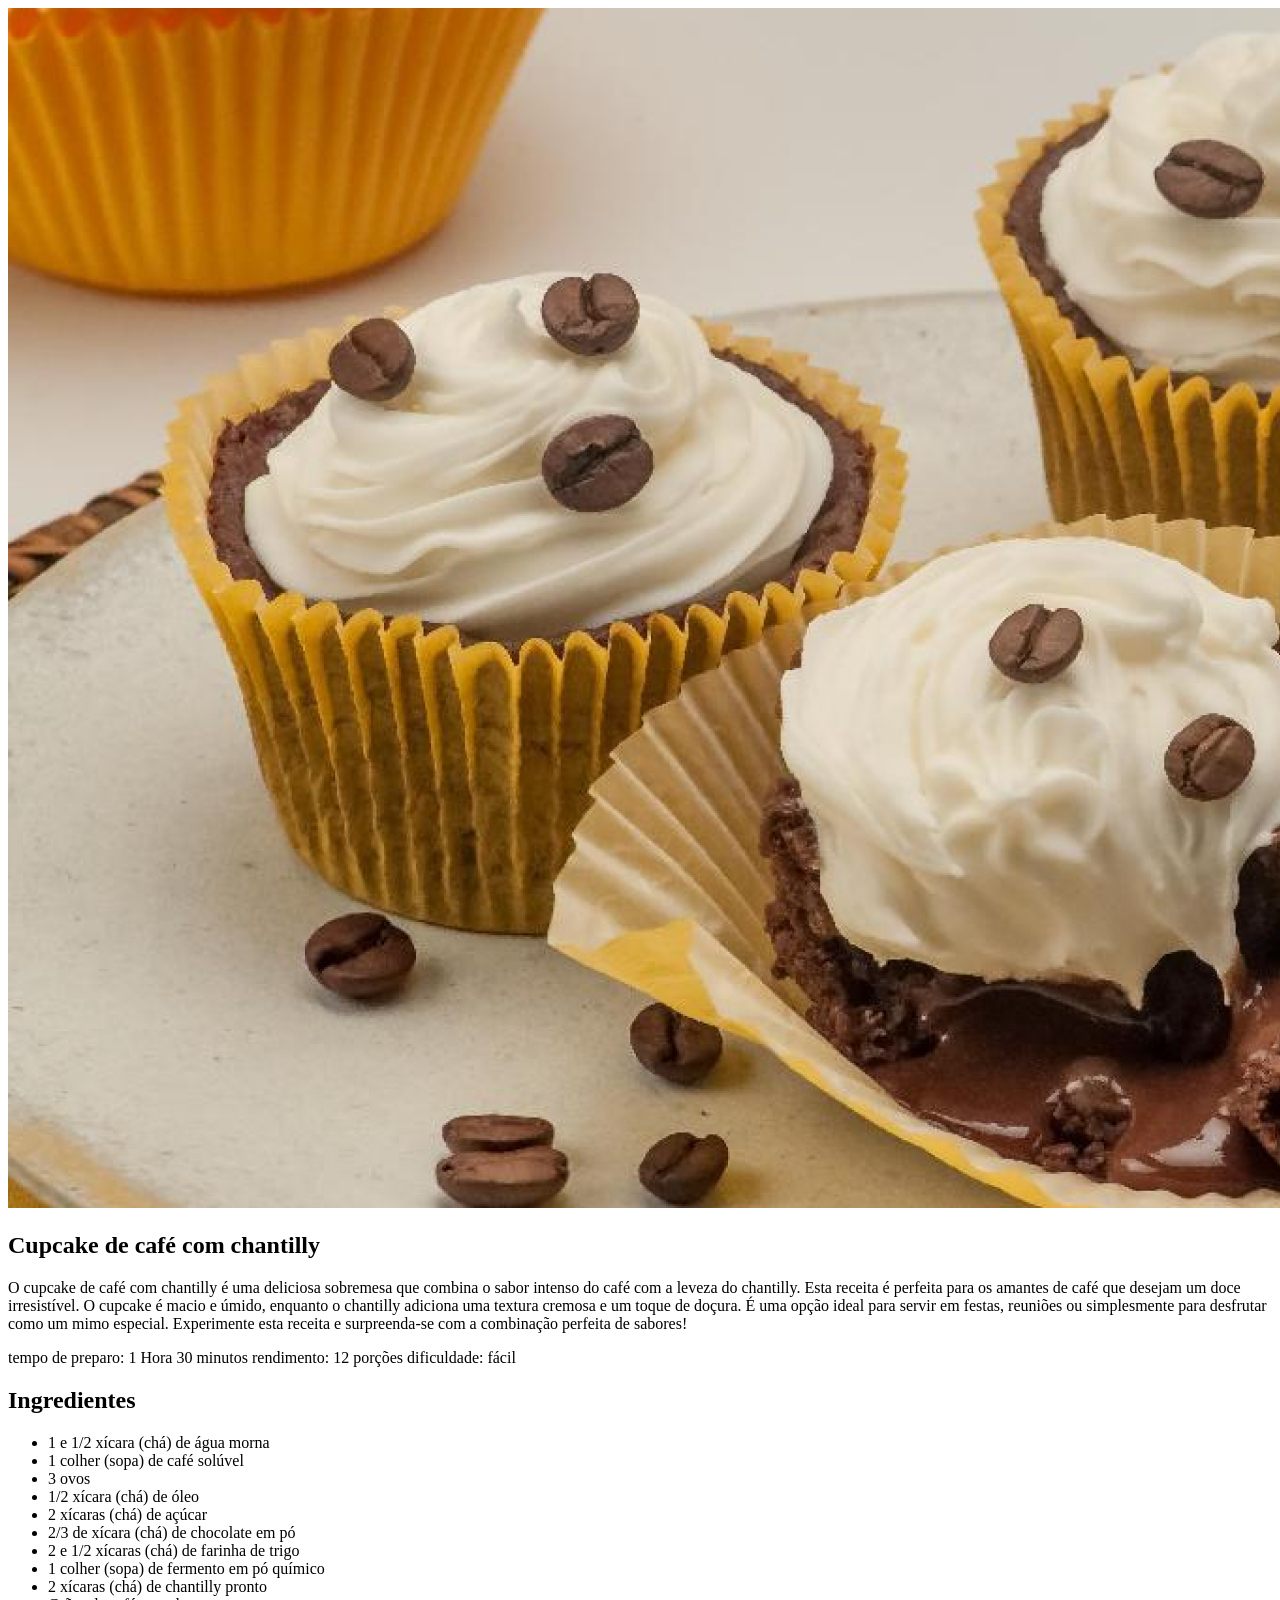
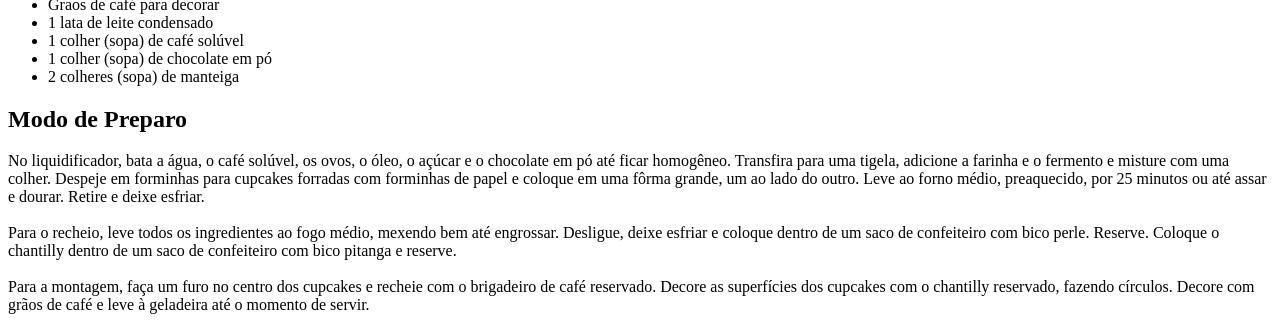
==== pagReceita/index.html @ a5f24bc3 "iniciando a estrutura html" ====
<!DOCTYPE html>
<html lang="pt-BR">
<head>
  <meta charset="UTF-8">
  <meta name="viewport" content="width=device-width, initial-scale=1.0">
  <link rel="stylesheet" href="style.css">
  <title>Página de Receita</title>
  
</head>
<body>
  <div id="page">
    <main>
      <img src="/pagReceita/image/main-image.png" alt="Imagem principal da receita">
      <section id="about">
        <h1>Cupcake de café com chantilly</h1>
        <p>
          O cupcake de café com chantilly é uma deliciosa sobremesa que combina o sabor intenso do café com a leveza do chantilly. Esta receita é perfeita para os amantes de café que desejam um doce irresistível. O cupcake é macio e úmido, enquanto o chantilly adiciona uma textura cremosa e um toque de doçura. É uma opção ideal para servir em festas, reuniões ou simplesmente para desfrutar como um mimo especial. Experimente esta receita e surpreenda-se com a combinação perfeita de sabores!
        </p>
        <p>
          tempo de preparo: 1 Hora 30 minutos
          rendimento: 12 porções
          dificuldade: fácil
        </p>
      </section>
      <section id="ingredients">
        <h2>Ingredientes</h2>
        <ul>
         <li>1 e 1/2 xícara (chá) de água morna</li>
          <li>1 colher (sopa) de café solúvel</li>
          <li>3 ovos</li>
          <li>1/2 xícara (chá) de óleo</li>
          <li>2 xícaras (chá) de açúcar</li>
          <li>2/3 de xícara (chá) de chocolate em pó</li>
          <li>2 e 1/2 xícaras (chá) de farinha de trigo</li>
          <li>1 colher (sopa) de fermento em pó químico</li>
          <li>2 xícaras (chá) de chantilly pronto</li>
          <li>Grãos de café para decorar</li>
          <li>1 lata de leite condensado</li>
          <li>1 colher (sopa) de café solúvel</li>
          <li>1 colher (sopa) de chocolate em pó</li>
          <li>2 colheres (sopa) de manteiga</li>
        </ul>
      </section>
      <section id="preparation">
        <h2>Modo de Preparo</h2>
          <p>
              No liquidificador, bata a água, o café solúvel, os ovos, o óleo, o açúcar e o chocolate em pó até ficar homogêneo. Transfira para uma tigela, adicione a farinha e o fermento e misture com uma colher. Despeje em forminhas para cupcakes forradas com forminhas de papel e coloque em uma fôrma grande, um ao lado do outro. Leve ao forno médio, preaquecido, por 25 minutos ou até assar e dourar. Retire e deixe esfriar. <br><br>
              Para o recheio, leve todos os ingredientes ao fogo médio, mexendo bem até engrossar. Desligue, deixe esfriar e coloque dentro de um saco de confeiteiro com bico perle. Reserve. Coloque o chantilly dentro de um saco de confeiteiro com bico pitanga e reserve. 
              <br><br>
              Para a montagem, faça um furo no centro dos cupcakes e recheie com o brigadeiro de café reservado. Decore as superfícies dos cupcakes com o chantilly reservado, fazendo círculos. Decore com grãos de café e leve à geladeira até o momento de servir.
          </p>
      </section>
    </main>
  </div>
  
</body>
</html>
---- pagReceita/style.css ----
/* Base styles for the document */
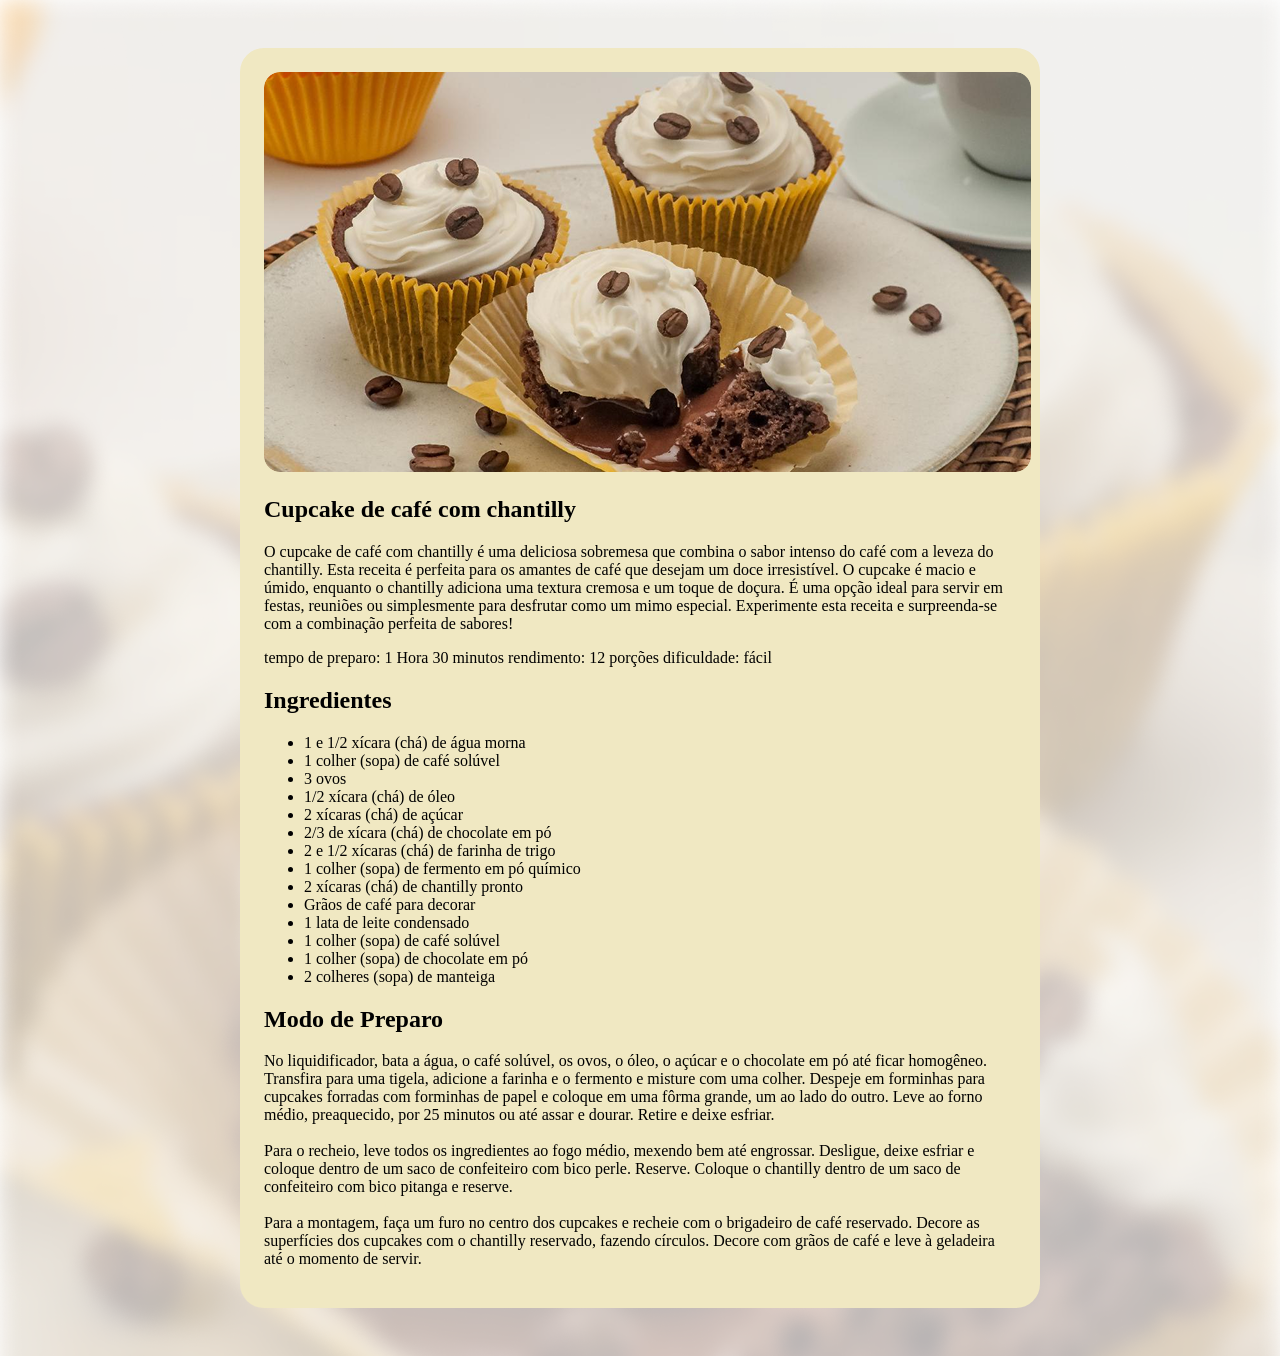
==== commit 86b0bfff: "css image" ====
--- a/pagReceita/index.html
+++ b/pagReceita/index.html
@@ -10,7 +10,7 @@
 <body>
   <div id="page">
     <main>
-      <img src="/pagReceita/image/main-image.png" alt="Imagem principal da receita">
+      <img src="/pagReceita/assests/main-image.png" alt="Imagem principal da receita">
       <section id="about">
         <h1>Cupcake de café com chantilly</h1>
         <p>
--- a/pagReceita/style.css
+++ b/pagReceita/style.css
@@ -1,2 +1,20 @@
 /* Base styles for the document */
 
+body {
+  background-image: url(assests/bg-image.png);
+  background-size: cover;
+}
+
+#page {
+  box-sizing: border-box;
+  width: 800px;
+  padding: 24px;
+  background-color: #f0e8c2;
+  border-radius: 24px;
+  margin: 48px auto;
+
+}
+
+img {
+  border-radius: 16px;
+}
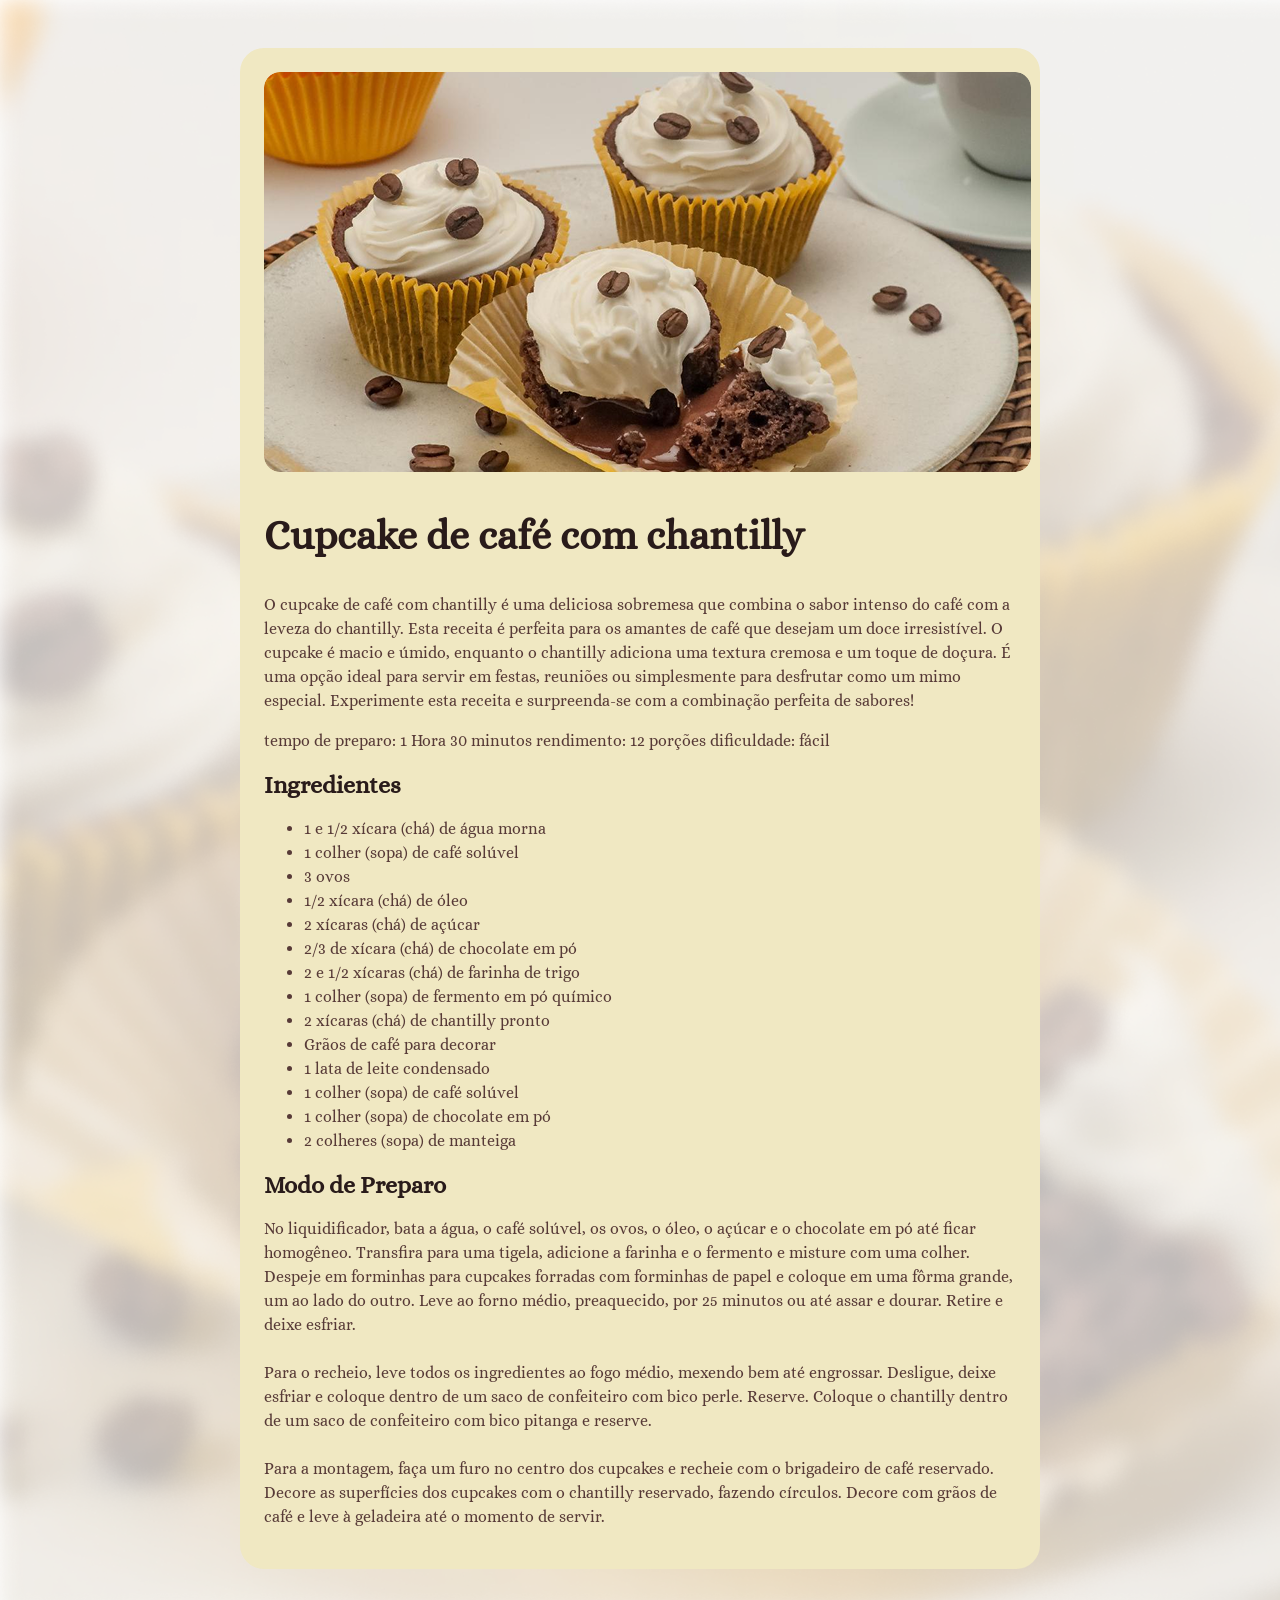
==== commit bd4d376c: "trabalhando as fontes" ====
--- a/pagReceita/index.html
+++ b/pagReceita/index.html
@@ -1,9 +1,12 @@
 <!DOCTYPE html>
 <html lang="pt-BR">
 <head>
+  <link rel="preconnect" href="https://fonts.googleapis.com">
+  <link rel="preconnect" href="https://fonts.gstatic.com" crossorigin>
   <meta charset="UTF-8">
   <meta name="viewport" content="width=device-width, initial-scale=1.0">
   <link rel="stylesheet" href="style.css">
+  <link href="https://fonts.googleapis.com/css2?family=Alice&display=swap" rel="stylesheet">
   <title>Página de Receita</title>
   
 </head>
--- a/pagReceita/style.css
+++ b/pagReceita/style.css
@@ -1,4 +1,9 @@
 /* Base styles for the document */
+:root {
+  font-family: 'Alice', serif;
+  line-height: 150%;
+  color: #573a37;
+}
 
 body {
   background-image: url(assests/bg-image.png);
@@ -18,3 +23,17 @@
 img {
   border-radius: 16px;
 }
+
+h1 {
+  line-height: 120%;
+  font-size: 40px;
+}
+
+h2 {
+  font-size: 24px;
+}
+
+h1, h2 {
+  color: #291b1a;
+}
+
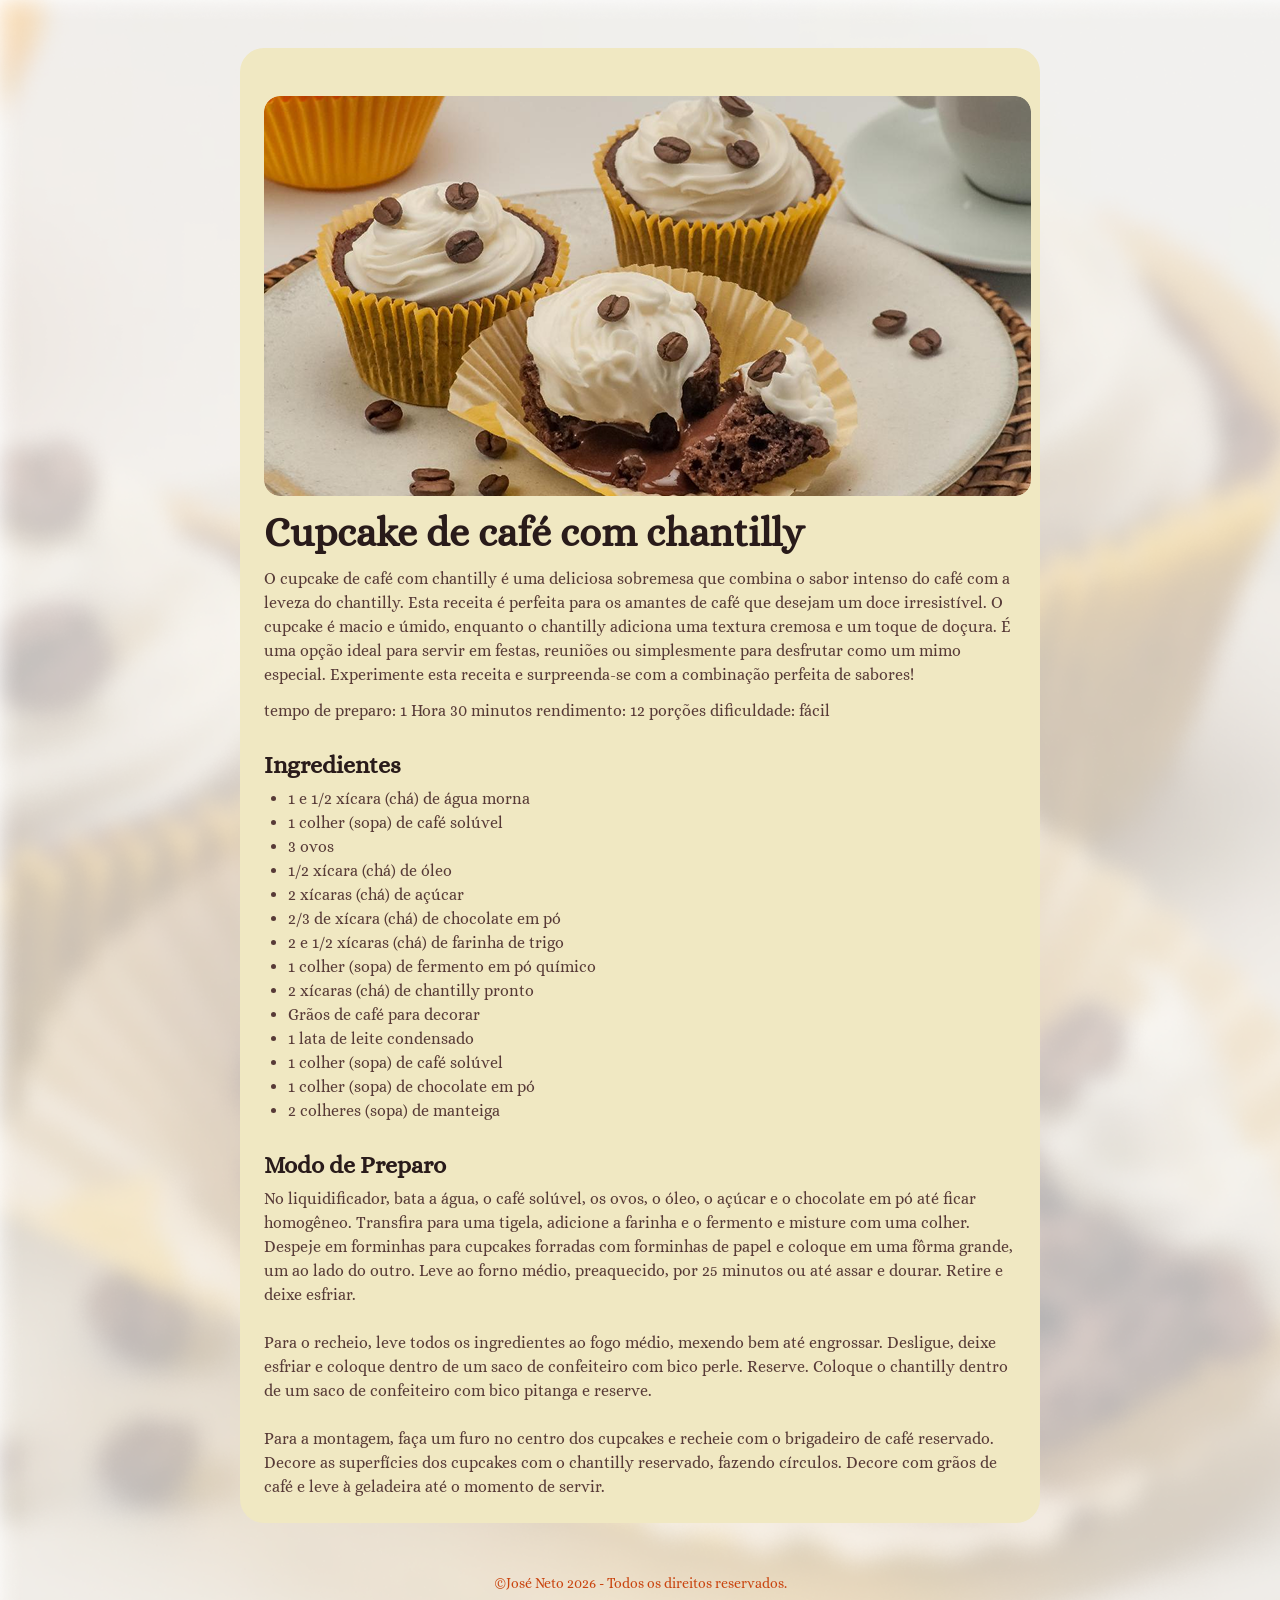
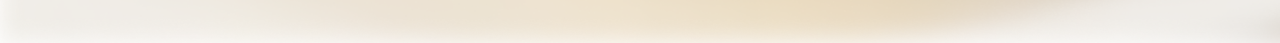
==== commit b57ec989: "projeto pronto" ====
--- a/pagReceita/index.html
+++ b/pagReceita/index.html
@@ -55,6 +55,9 @@
       </section>
     </main>
   </div>
+  <footer>
+      <p>©José Neto 2026 - Todos os direitos reservados.</p>
+    </footer>
   
 </body>
 </html>
--- a/pagReceita/style.css
+++ b/pagReceita/style.css
@@ -1,4 +1,10 @@
 /* Base styles for the document */
+*{
+  margin: 0;
+  padding: 0;
+}
+
+
 :root {
   font-family: 'Alice', serif;
   line-height: 150%;
@@ -17,16 +23,28 @@
   background-color: #f0e8c2;
   border-radius: 24px;
   margin: 48px auto;
-
 }
 
 img {
   border-radius: 16px;
 }
 
+main {
+  margin-top: 24px;
+}
+
+section + section {
+  margin-top: 24px;
+}
+
+#about p + p {
+  margin-top: 12px;
+}
+
 h1 {
   line-height: 120%;
   font-size: 40px;
+  
 }
 
 h2 {
@@ -35,5 +53,18 @@
 
 h1, h2 {
   color: #291b1a;
+  margin-bottom: 4px;
+  line-height: 150%;
 }
 
+ul {
+  padding-left: 24px;
+}
+
+footer {
+  padding-bottom: 48px;
+  text-align: center;
+  font-size: 14px;
+  color: #c9440f;
+}
+
